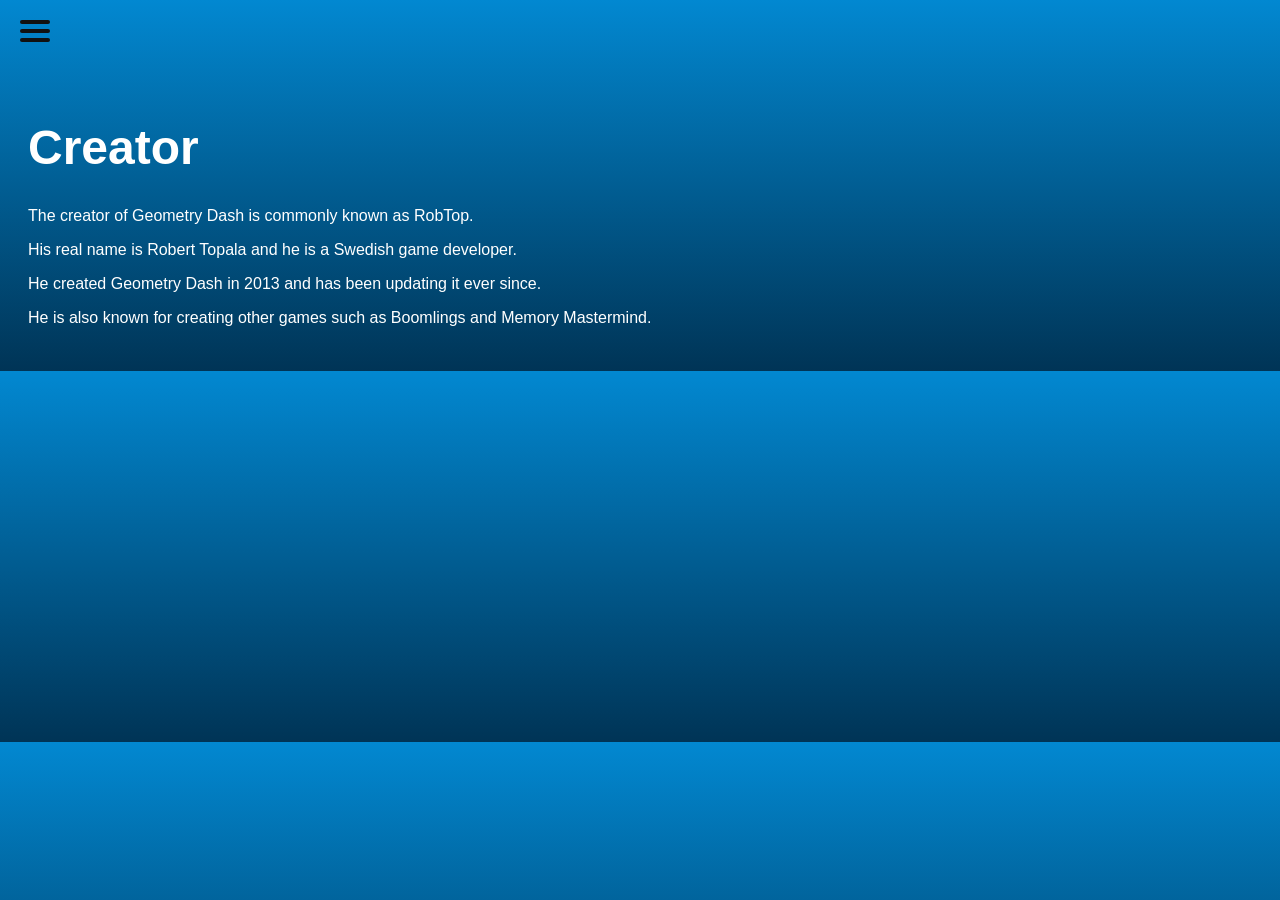
==== docs/creator.html @ 6ed72253 "sidebar" ====
<!DOCTYPE html>
<html>
<head>
    <title>Geometry Dash WP</title>
    <link rel="stylesheet" type="text/css" href="./style.css">
</head>

<body>
     <nav>
    <input type="checkbox" id="menu-toggle" class="menu-toggle" />

    <label for="menu-toggle" class="burger" aria-label="Toggle menu">
      <span></span>
      <span></span>
      <span></span>
    </label>

    <aside class="sidebar">
      <a href="index.html">About</a>
      <a href="creator.html">Creator</a>
      <a href="install.html">Install</a>
      <a href="mods.html">Mods</a>
    </aside>

    <label for="menu-toggle" class="overlay"></label>
  </nav>

 <main class="content">

    <h1 id="title">Creator</h1>
    <p>The creator of Geometry Dash is commonly known as RobTop.</p>
    <p>His real name is Robert Topala and he is a Swedish game developer.</p>
    <p>He created Geometry Dash in 2013 and has been updating it ever since.</p>
    <p>He is also known for creating other games such as Boomlings and Memory Mastermind.</p>
</main>
</body>
</html>
---- docs/style.css ----
body {
    background: linear-gradient(to bottom, #0288D1, #003456);
    font-family: Arial, sans-serif;
    color: white;
}

#title {
    font-size : 3em;
    font-weight: bold;
}



    * {
      box-sizing: border-box;
    }

    .menu-toggle {
      display: none;
    }

    .burger {
      position: fixed;
      top: 20px;
      left: 20px;
      z-index: 1001;
      display: flex;
      flex-direction: column;
      justify-content: space-between;
      width: 30px;
      height: 22px;
      cursor: pointer;
    }

    .burger span {
      display: block;
      height: 4px;
      background: #111;
      border-radius: 2px;
      transition: 0.3s ease;
    }

    .sidebar {
      position: fixed;
      top: 0;
      left: 0;
      width: 260px;
      height: 100vh;
      background: #111;
      padding-top: 80px;
      transform: translateX(-100%);
      transition: transform 0.3s ease;
      z-index: 1000;
    }

    .sidebar a {
      display: block;
      padding: 16px 24px;
      color: white;
      text-decoration: none;
      border-bottom: 1px solid #222;
    }

    .sidebar a:hover {
      background: #222;
    }

    .overlay {
      position: fixed;
      inset: 0;
      background: rgba(0, 0, 0, 0.4);
      opacity: 0;
      visibility: hidden;
      transition: 0.3s ease;
      z-index: 999;
    }

    .menu-toggle:checked + .burger span:nth-child(1) {
      transform: translateY(9px) rotate(45deg);
      background: white;
    }

    .menu-toggle:checked + .burger span:nth-child(2) {
      opacity: 0;
    }

    .menu-toggle:checked + .burger span:nth-child(3) {
      transform: translateY(-9px) rotate(-45deg);
      background: white;
    }

    .menu-toggle:checked ~ .sidebar {
      transform: translateX(0);
    }

    .menu-toggle:checked ~ .overlay {
      opacity: 1;
      visibility: visible;
    }

    .content {
      padding: 80px 20px 20px;
    }
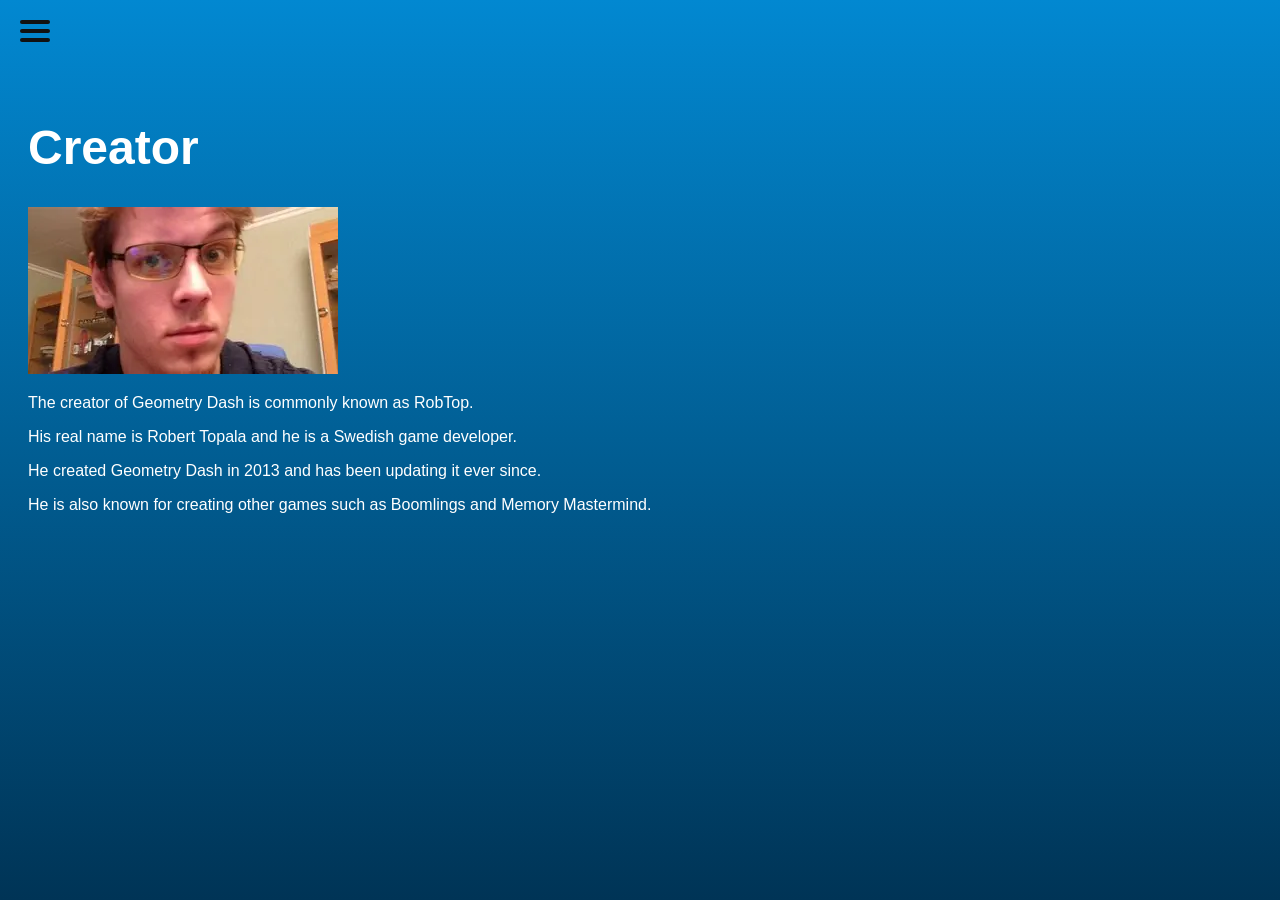
==== commit f9e511f4: "img4" ====
--- a/docs/creator.html
+++ b/docs/creator.html
@@ -28,6 +28,7 @@
  <main class="content">
 
     <h1 id="title">Creator</h1>
+    <img src="img/herunterladen2.webp" alt="Robtop">
     <p>The creator of Geometry Dash is commonly known as RobTop.</p>
     <p>His real name is Robert Topala and he is a Swedish game developer.</p>
     <p>He created Geometry Dash in 2013 and has been updating it ever since.</p>
--- a/docs/style.css
+++ b/docs/style.css
@@ -1,103 +1,111 @@
+ html {
+     height: 100%;
+ }
+
  body {
-    background: linear-gradient(to bottom, #0288D1, #003456);
-    font-family: Arial, sans-serif;
-    color: white;
-}
+     background: linear-gradient(to bottom, #0288D1, #003456);
+     background-repeat: no-repeat;
+     background-size: cover;
+     background-attachment: fixed;
+     min-height: 100%;
+     font-family: Arial, sans-serif;
+     color: white;
+ }
 
-#title {
-    font-size : 3em;
-    font-weight: bold;
-}
+ #title {
+     font-size: 3em;
+     font-weight: bold;
+ }
 
 
+ /* navbar */
+ * {
+     box-sizing: border-box;
+ }
 
-    * {
-      box-sizing: border-box;
-    }
+ .menu-toggle {
+     display: none;
+ }
 
-    .menu-toggle {
-      display: none;
-    }
+ .burger {
+     position: fixed;
+     top: 20px;
+     left: 20px;
+     z-index: 1001;
+     display: flex;
+     flex-direction: column;
+     justify-content: space-between;
+     width: 30px;
+     height: 22px;
+     cursor: pointer;
+ }
 
-    .burger {
-      position: fixed;
-      top: 20px;
-      left: 20px;
-      z-index: 1001;
-      display: flex;
-      flex-direction: column;
-      justify-content: space-between;
-      width: 30px;
-      height: 22px;
-      cursor: pointer;
-    }
+ .burger span {
+     display: block;
+     height: 4px;
+     background: #111;
+     border-radius: 2px;
+     transition: 0.3s ease;
+ }
 
-    .burger span {
-      display: block;
-      height: 4px;
-      background: #111;
-      border-radius: 2px;
-      transition: 0.3s ease;
-    }
+ .sidebar {
+     position: fixed;
+     top: 0;
+     left: 0;
+     width: 260px;
+     height: 100vh;
+     background: #111;
+     padding-top: 80px;
+     transform: translateX(-100%);
+     transition: transform 0.3s ease;
+     z-index: 1000;
+ }
 
-    .sidebar {
-      position: fixed;
-      top: 0;
-      left: 0;
-      width: 260px;
-      height: 100vh;
-      background: #111;
-      padding-top: 80px;
-      transform: translateX(-100%);
-      transition: transform 0.3s ease;
-      z-index: 1000;
-    }
+ .sidebar a {
+     display: block;
+     padding: 16px 24px;
+     color: white;
+     text-decoration: none;
+     border-bottom: 1px solid #222;
+ }
 
-    .sidebar a {
-      display: block;
-      padding: 16px 24px;
-      color: white;
-      text-decoration: none;
-      border-bottom: 1px solid #222;
-    }
+ .sidebar a:hover {
+     background: #222;
+ }
 
-    .sidebar a:hover {
-      background: #222;
-    }
+ .overlay {
+     position: fixed;
+     inset: 0;
+     background: rgba(0, 0, 0, 0.4);
+     opacity: 0;
+     visibility: hidden;
+     transition: 0.3s ease;
+     z-index: 999;
+ }
 
-    .overlay {
-      position: fixed;
-      inset: 0;
-      background: rgba(0, 0, 0, 0.4);
-      opacity: 0;
-      visibility: hidden;
-      transition: 0.3s ease;
-      z-index: 999;
-    }
+ .menu-toggle:checked+.burger span:nth-child(1) {
+     transform: translateY(9px) rotate(45deg);
+     background: white;
+ }
 
-    .menu-toggle:checked + .burger span:nth-child(1) {
-      transform: translateY(9px) rotate(45deg);
-      background: white;
-    }
+ .menu-toggle:checked+.burger span:nth-child(2) {
+     opacity: 0;
+ }
 
-    .menu-toggle:checked + .burger span:nth-child(2) {
-      opacity: 0;
-    }
+ .menu-toggle:checked+.burger span:nth-child(3) {
+     transform: translateY(-9px) rotate(-45deg);
+     background: white;
+ }
 
-    .menu-toggle:checked + .burger span:nth-child(3) {
-      transform: translateY(-9px) rotate(-45deg);
-      background: white;
-    }
+ .menu-toggle:checked~.sidebar {
+     transform: translateX(0);
+ }
 
-    .menu-toggle:checked ~ .sidebar {
-      transform: translateX(0);
-    }
+ .menu-toggle:checked~.overlay {
+     opacity: 1;
+     visibility: visible;
+ }
 
-    .menu-toggle:checked ~ .overlay {
-      opacity: 1;
-      visibility: visible;
-    }
-
-    .content {
-      padding: 80px 20px 20px;
-    }+ .content {
+     padding: 80px 20px 20px;
+ }
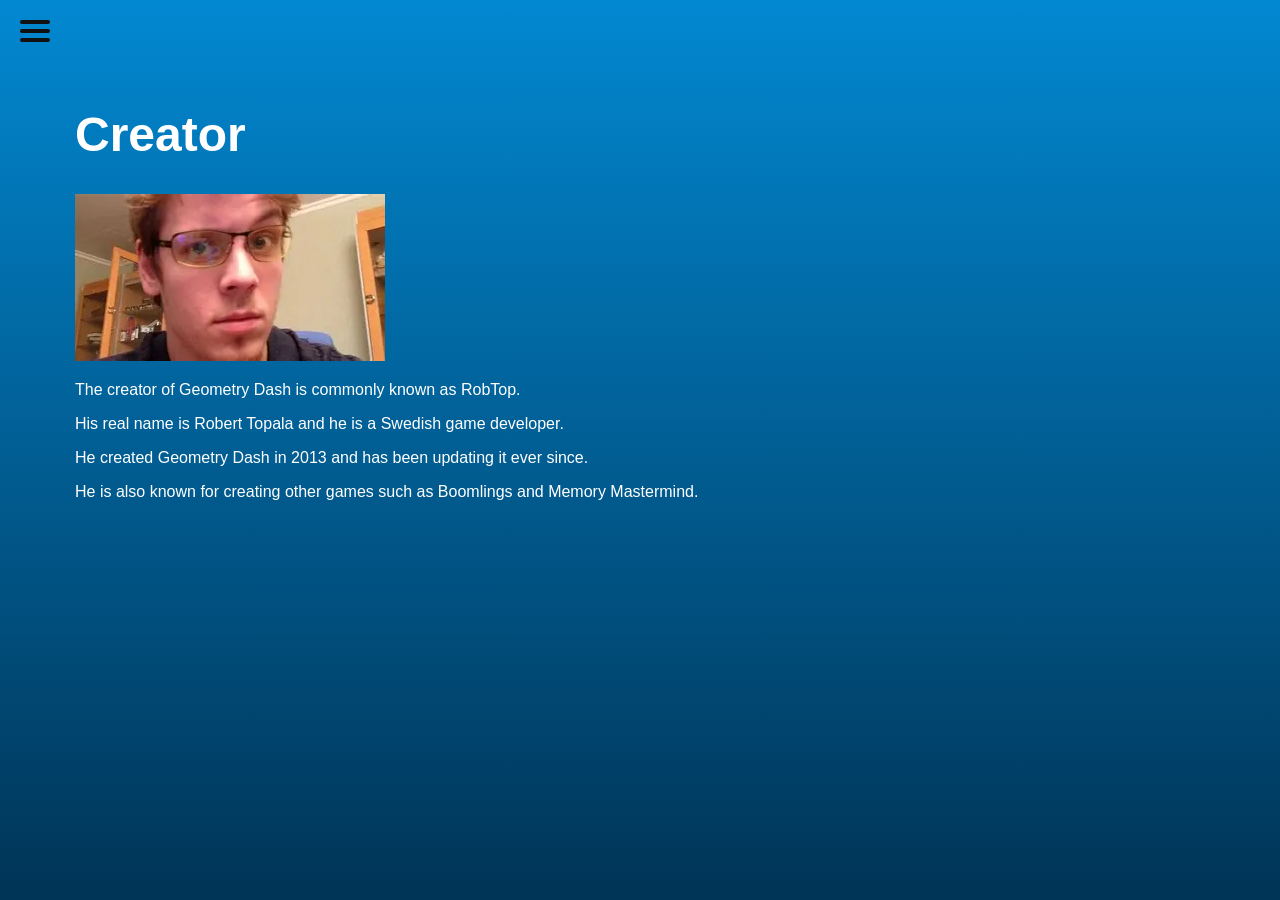
==== commit 115fcc73: "fix" ====
--- a/docs/creator.html
+++ b/docs/creator.html
@@ -20,6 +20,7 @@
       <a href="creator.html">Creator</a>
       <a href="install.html">Install</a>
       <a href="mods.html">Mods</a>
+      <a href="more.html">More</a>
     </aside>
 
     <label for="menu-toggle" class="overlay"></label>
--- a/docs/style.css
+++ b/docs/style.css
@@ -1,7 +1,14 @@
- html {
-     height: 100%;
- }
+/* style.css
 
+Enhält Styles für die Website.
+
+tagname: Style wird für alle tags angewendet, z.b. h1
+.classname: Style wird für alle tags mit der Klasse classname angewendet, z.b. .title
+#id: Style wird für das tag mit der id "id" angewendet, z.b. #title
+
+*/
+
+ /* kopiert von https://www.geometrydash.com/mainstyle.css um ein BG desing zu haben. */
  body {
      background: linear-gradient(to bottom, #0288D1, #003456);
      background-repeat: no-repeat;
@@ -12,6 +19,7 @@
      color: white;
  }
 
+ /* formatiert den titel auf der seite */
  #title {
      font-size: 3em;
      font-weight: bold;
@@ -73,6 +81,10 @@
      background: #222;
  }
 
+  .sidebar a:visited {
+     color: white;
+ }
+
  .overlay {
      position: fixed;
      inset: 0;
@@ -107,5 +119,14 @@
  }
 
  .content {
-     padding: 80px 20px 20px;
+     padding: 67px 67px 67px;
+ }
+
+ a {
+     color: #dc6464;
+     text-decoration: none;
+ }
+
+ a:visited {
+     color: #e11b1b;
  }
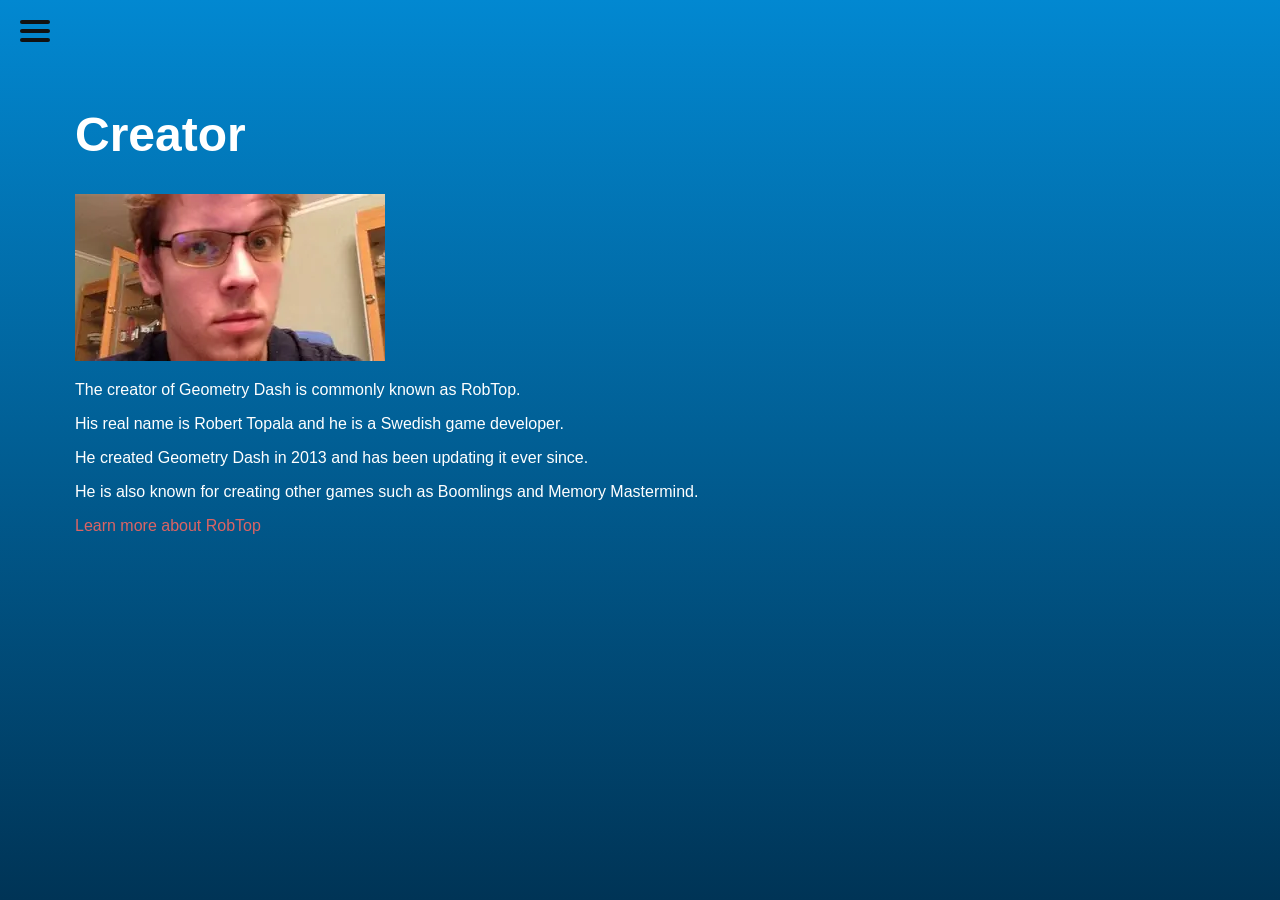
==== commit 2cf957d3: "robbie" ====
--- a/docs/creator.html
+++ b/docs/creator.html
@@ -34,6 +34,7 @@
     <p>His real name is Robert Topala and he is a Swedish game developer.</p>
     <p>He created Geometry Dash in 2013 and has been updating it ever since.</p>
     <p>He is also known for creating other games such as Boomlings and Memory Mastermind.</p>
+    <a href="https://geometry-dash.fandom.com/wiki/Robert_Topala" target="_blank">Learn more about RobTop</a>
 </main>
 </body>
 </html>
